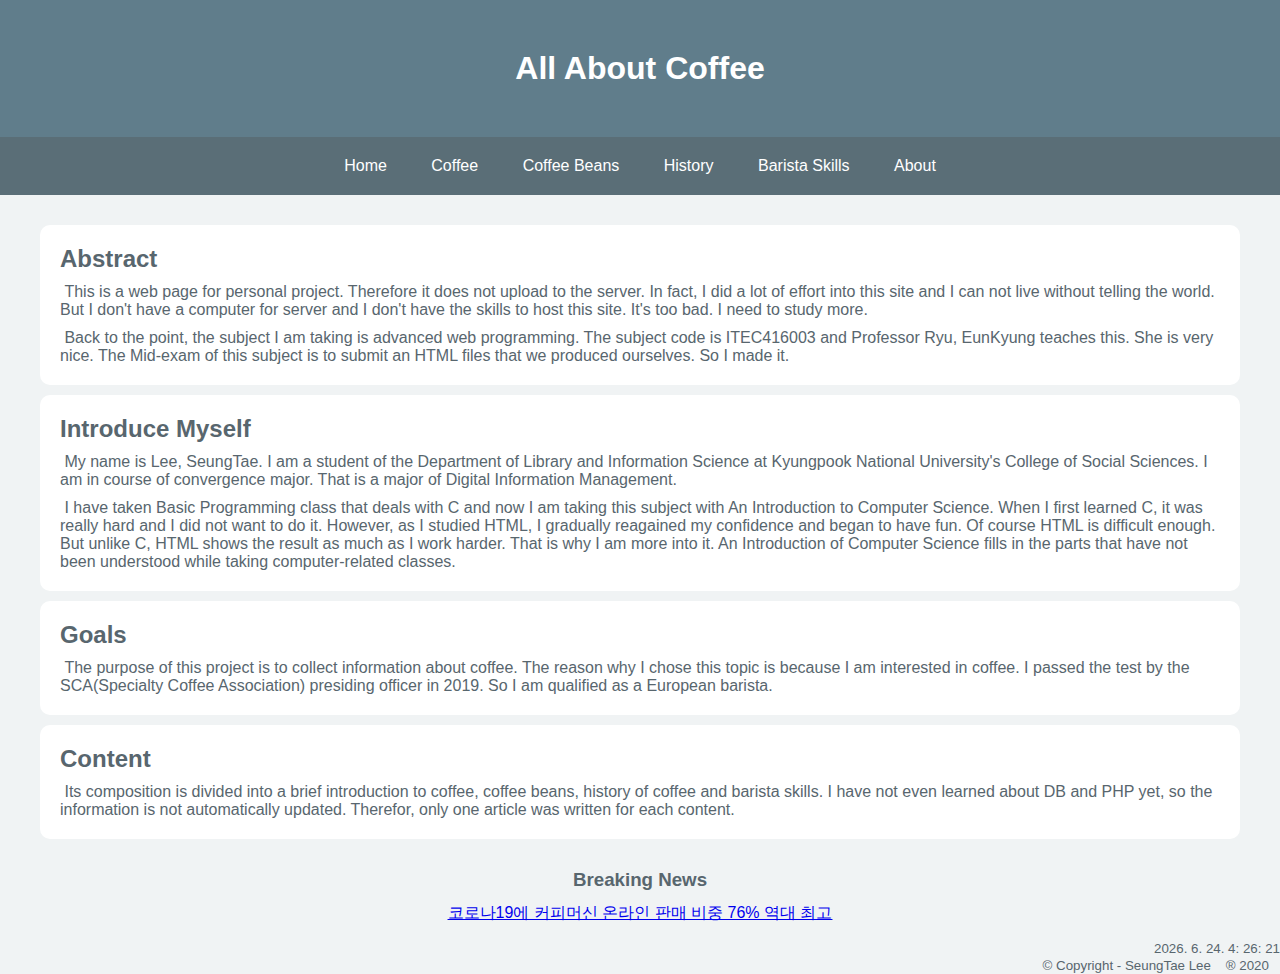
==== about.html @ 1c142363 "Add files via upload" ====
<!DOCTYPE html>
<html lang="en">
<head>
    <meta charset="UTF-8">
    <meta name="author" content="SeungTae Lee">
    <meta name="keywords" content="Coffee">
    <meta name="description" content="Advanced Web Programming Personal Project">
    <meta name="viewport" content="width=device-width, initial-scale=1.0">
    <title>All about coffee</title>
    <link rel="stylesheet" href="mainstyle.css">
    <link rel="stylesheet" href="slidingtext.css">
</head>
<body>
    <header>
        <h1>All About Coffee</h1>
    </header>
    <nav>
        <ul>
            <li><a href="main.html">Home</a></li>
            <li><a href="coffee.html">Coffee</a></li>
            <li><a href="coffeebeans.html">Coffee Beans</a></li>
            <li><a href="history.html">History</a></li>
            <li><a href="baristaskills.html">Barista Skills</a></li>
            <li><a href="about.html">About</a></li>
        </ul>
    </nav>
    <section>
        <article>
          <h2>Abstract</h2>
          <p>&nbsp;This is a web page for personal project. Therefore it does not upload to the server. In fact, I did a lot of effort into this site and I can not live without telling the world. But I don't have a computer for server and I don't have the skills to host this site. It's too bad. I need to study more.</p>
          <p>&nbsp;Back to the point, the subject I am taking is advanced web programming. The subject code is ITEC416003 and Professor Ryu, EunKyung teaches this. She is very nice. The Mid-exam of this subject is to submit an HTML files that we produced ourselves. So I made it.</p>
        </article>
        <article>
          <h2>Introduce Myself</h2>
          <p>&nbsp;My name is Lee, SeungTae. I am a student of the Department of Library and Information Science at Kyungpook National University's College of Social Sciences. I am in course of convergence major. That is a major of Digital Information Management.</p>
          <p>&nbsp;I have taken Basic Programming class that deals with C and now I am taking this subject with An Introduction to Computer Science. When I first learned C, it was really hard and I did not want to do it. However, as I studied HTML, I gradually reagained my confidence and began to have fun. Of course HTML is difficult enough. But unlike C, HTML shows the result as much as I work harder. That is why I am more into it. An Introduction of Computer Science fills in the parts that have not been understood while taking computer-related classes.</p>
        </article>
        <article>
          <h2>Goals</h2>
          <p>&nbsp;The purpose of this project is to collect information about coffee. The reason why I chose this topic is because I am interested in coffee. I passed the test by the SCA(Specialty Coffee Association) presiding officer in 2019. So I am qualified as a European barista.</p>
        </article>
        <article>
          <h2>Content</h2>
          <p>&nbsp;Its composition is divided into a brief introduction to coffee, coffee beans, history of coffee and barista skills. I have not even learned about DB and PHP yet, so the information is not automatically updated. Therefor, only one article was written for each content.</p>
        </article>
    </section>
    <footer>
      <h3>Breaking News</h3>
      <div class="animated-text">
          <div class="line">
            <a href="https://www.zdnet.co.kr/view/?no=20200501092017" target="_blank">코로나19에 커피머신 온라인 판매 비중 76% 역대 최고</a>
          </div>
          <div class="line">
            <a href="https://www.news1.kr/articles/?3922230" target="_blank">[생활속과학]커피 마셔도 나는 왜 또 졸릴까</a>
          </div>
          <div class="line">
            <a href="http://news.heraldcorp.com/view.php?ud=20191127000343" target="_blank">2040년 아라비카·로부스타 커피 멸종 위기</a>
          </div>
          <div class="line">
            <a href="https://www.sedaily.com/NewsView/1Z1NVAXATT" target="_blank">흔들리는 커피숍··· 폐업률 66.86% '10년래 최고'</a>
          </div>
          <div class="line">
             <a href="https://news.naver.com/main/read.nhn?mode=LSD&mid=sec&sid1=004&oid=050&aid=0000053471" target="_blank">파스쿠찌, ‘이탈리아 정통 에스프레소’로 인기몰이</a>
          </div>
          <div class="line">
            <a href="http://www.jejuilbo.net/news/articleView.html?idxno=132573" target="_blank">아라비카와 로부스타, 리베리카</a>
          </div>
          <div class="line">
            <a href="https://www.yna.co.kr/view/AKR20200422137100017?input=1195m" target="_blank">에스프레소·카페라테보다 '달고나커피'…세계네티즌 관심폭발</a>
          </div>
          <div class="line">
            <a href="https://news.mt.co.kr/mtview.php?no=2020042916405719842" target="_blank">한류가 된 Dalgona(달고나) 커피, 구글 검색량 보니</a>
          </div>
          <div class="line">
            <a href="https://www.yna.co.kr/view/AKR20200224128300004?input=1195m" target="_blank">서울시, 커피전문점 등 1회용품 한시적 허용</a>
          </div>
          <div class="line">
            <a href="http://www.ohmynews.com/NWS_Web/View/at_pg.aspx?CNTN_CD=A0002637106&CMPT_CD=P0010&utm_source=naver&utm_medium=newsearch&utm_campaign=naver_news" target="_blank">코로나로 다시 늘어난 일회용품, 환경은 어찌하나</a>
          </div>
        </div>
        <small>
           <div id="digClock"></div>
            &copy; Copyright - SeungTae Lee
            &nbsp;&nbsp;&nbsp;&reg; 2020&nbsp;&nbsp;&nbsp;
        </small>
    </footer>
    <script>
      function digClock() { var today=new Date();
          var day=today.getFullYear() +  ". " + today.getMonth() + ". " + today.getDate() + ". "; 
          var time=today.getHours() + ": " + today.getMinutes() + ": " + today.getSeconds();
          document.getElementById("digClock").innerHTML=day+time;
          setTimeout('digClock()', 1000);
      } digClock(); 
    </script>
</body>
</html>
---- mainstyle.css ----
body {
    margin: 0;
    padding: 0;
    font-family: 'Century Gothic',sans-serif;
    box-sizing: border-box;
    background-color: #f0f3f4;
    color: #58666e;
}
header {
    width: 100%;
    text-align: center;
    background: #607d8b;
    padding: 40px 0;
    color: white;
}
nav ul {
    margin: 0;
    padding: 0;
    color: white;
    background-color: #5a6e77;
    text-align: center;
}
nav ul li {
    display: inline-block;
    padding: 20px;
    transition: all ease-in-out 250ms;
    cursor: pointer;
}
nav ul li a {
    text-decoration: none;
    color: white;
}
nav ul li:hover {
    background: #607d8b;
}
section {
    margin-top: 30px;
    margin-left: 30px;
    margin-right: 30px;
    margin-bottom: 30px;
}
article {
    margin: 10px;
    padding: 10px;
    background-color: white;
    border-radius: 10px;
}
footer {
    text-align: right;
}
h1, h2, h3, h4, h5, h6, p {
    margin: 10px 10px;
}
h3 {
    text-align: center;
}
---- slidingtext.css ----
.animated-text{
    color: rgb(0, 0, 0);
    transform: translate(0, -10%);
    margin: 10px;
    padding: 0 40px;
    height: 30px;
    overflow: hidden;
  }
  
  .line{
    text-align: center;
    line-height: 30px;
  }
  
  .line:first-child{
    animation: anim 20s infinite;
  }
  
  @keyframes anim {
    0% {
      margin-top : 0;
    }
    10% {
      margin-top : -30px;
    }
    20% {
      margin-top : -60px;
    }
    30% {
      margin-top : -90px;
    }
    40% {
      margin-top : -120px;
    }
    50% {
      margin-top : -150px;
    }
    60% {
      margin-top : -180px;
    }
    70% {
      margin-top : -210px;
    }
    80% {
      margin-top : -240px;
    }
    90% {
      margin-top : -270px;
    }
    100% {
      margin-top : 0px;
    }
  }
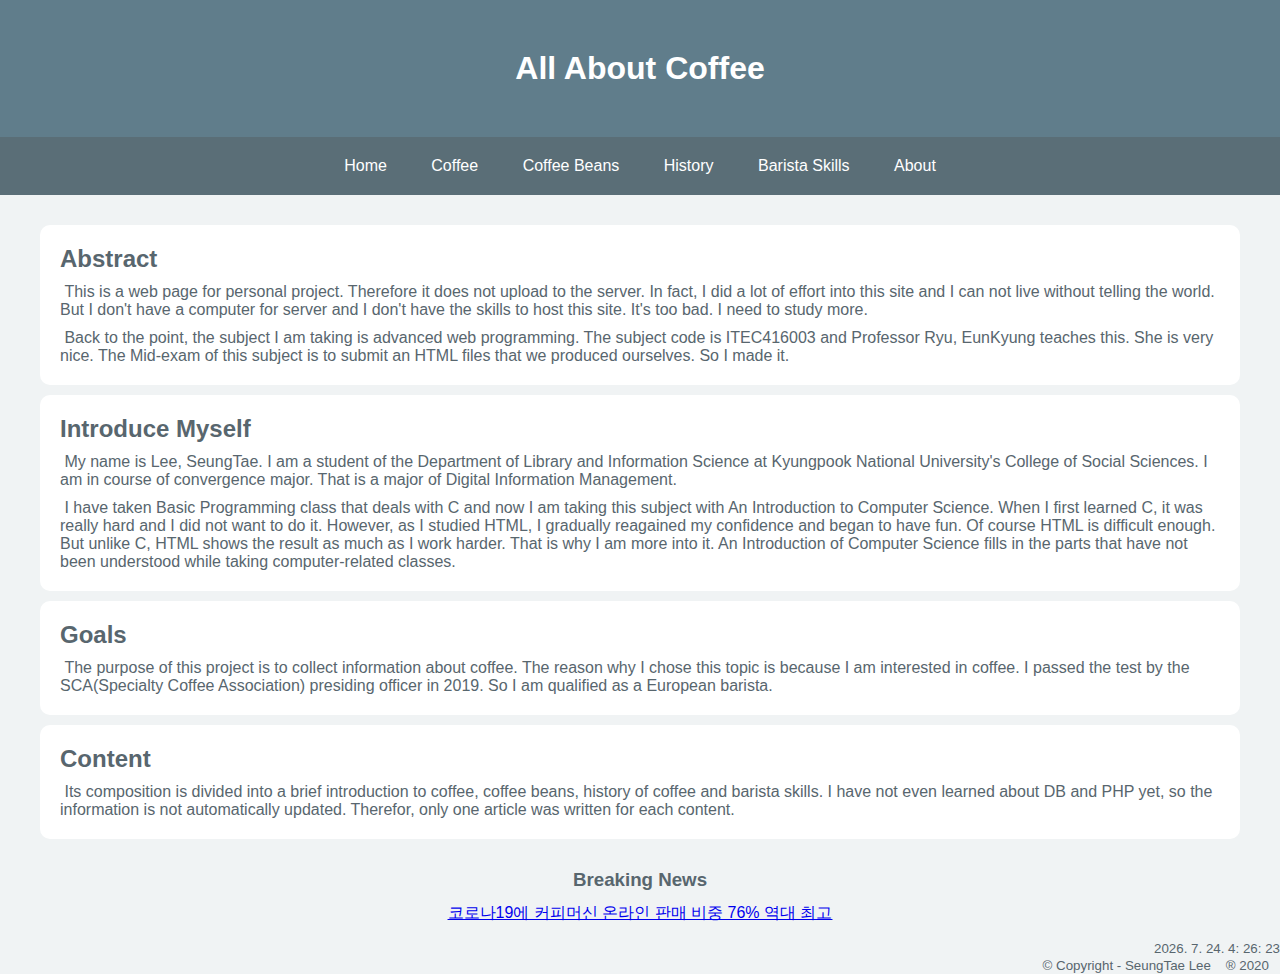
==== commit 01a8f8ba: "Update about.html" ====
--- a/about.html
+++ b/about.html
@@ -86,11 +86,12 @@
     </footer>
     <script>
       function digClock() { var today=new Date();
-          var day=today.getFullYear() +  ". " + today.getMonth() + ". " + today.getDate() + ". "; 
+          var year=today.getFullYear() + ". ";
+          var day=today.getMonth()+1 + ". " + today.getDate() + ". "; 
           var time=today.getHours() + ": " + today.getMinutes() + ": " + today.getSeconds();
-          document.getElementById("digClock").innerHTML=day+time;
+          document.getElementById("digClock").innerHTML=year+day+time;
           setTimeout('digClock()', 1000);
       } digClock(); 
     </script>
 </body>
-</html>+</html>
